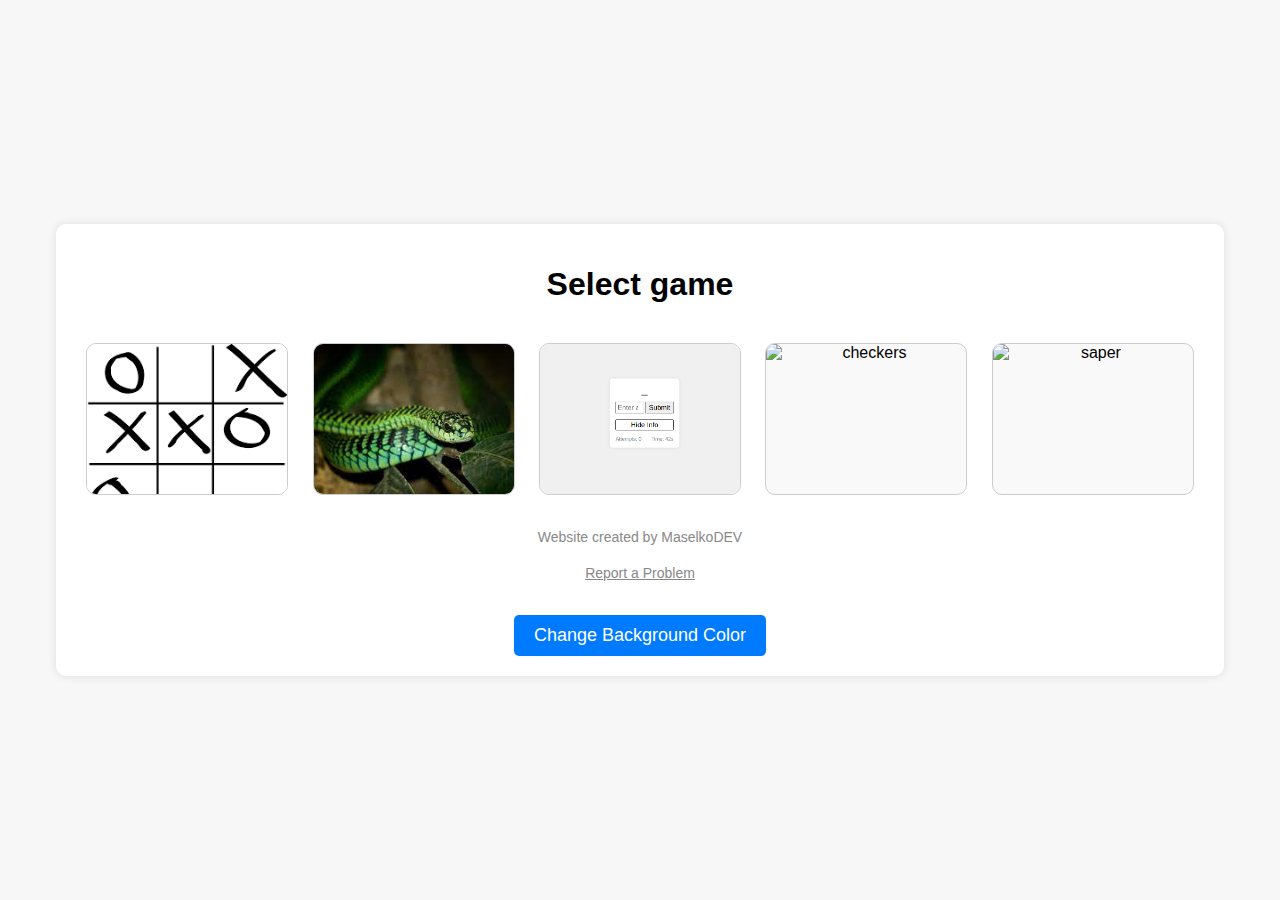
==== index.html @ c0c574a3 "Update index.html" ====
<!DOCTYPE html>
<html lang="en">
<head>
    <meta charset="UTF-8">
    <meta name="viewport" content="width=device-width, initial-scale=1.0">
    <title>Simple Games</title>
    <style>
        body {
            font-family: Arial, sans-serif;
            background-color: #f7f7f7;
            margin: 0;
            padding: 0;
            display: flex;
            justify-content: center;
            align-items: center;
            height: 100vh;
        }
        .container {
            text-align: center;
            padding: 20px;
            border-radius: 10px;
            box-shadow: 0 0 10px rgba(0, 0, 0, 0.1);
            background-color: #fff;
        }
        h1 {
            margin-bottom: 30px;
        }
        .game-button {
            display: inline-block;
            padding: 10px 20px;
            font-size: 18px;
            background-color: #4CAF50;
            color: white;
            border: none;
            cursor: pointer;
            border-radius: 5px;
            margin: 10px;
            transition: background-color 0.3s ease;
        }
        .game-button:hover {
            background-color: #45a049;
        }
        .creator-info {
            margin-top: 20px;
            font-size: 14px;
            color: #888;
        }
        .report-issue {
            margin-top: 20px;
            font-size: 14px;
            color: #888;
            text-decoration: underline;
            cursor: pointer;
        }
        .game-placeholder {
            display: inline-block;
            width: 200px;
            height: 150px;
            border: 1px solid #ccc;
            border-radius: 10px;
            margin: 10px;
            background-color: #f9f9f9;
            position: relative;
            overflow: hidden;
        }
        .game-placeholder img {
            width: 100%;
            height: auto;
            display: block;
        }
        .game-placeholder .overlay {
            position: absolute;
            top: 0;
            left: 0;
            width: 100%;
            height: 100%;
            background-color: rgba(0, 0, 0, 0.5);
            display: flex;
            justify-content: center;
            align-items: center;
            opacity: 0;
            transition: opacity 0.3s ease;
        }
        .game-placeholder:hover .overlay {
            opacity: 1;
        }
        .change-bg-button {
            margin-top: 20px;
            padding: 10px 20px;
            font-size: 18px;
            background-color: #007bff;
            color: white;
            border: none;
            cursor: pointer;
            border-radius: 5px;
            transition: background-color 0.3s ease;
        }
        .change-bg-button:hover {
            background-color: #0056b3;
        }
    </style>
</head>
<body>
    <div class="container">
        <h1>Select game</h1>
        <div class="game-placeholder">
            <img src="TicTacToe.jpg" alt="Tic Tac Toe">
            <div class="overlay">
                <button class="game-button" onclick="window.location.href = 'TicTacToe.html';">Tic Tac Toe</button>
            </div>
        </div>
        <div class="game-placeholder">
            <img src="Snake.jpg" alt="Snake">
            <div class="overlay">
                <button class="game-button" onclick="window.location.href = 'snake.html';">Snake</button>
            </div>
        </div>
        <div class="game-placeholder">
            <img src="GuessingLetters.jpg" alt="Guessing Letters">
            <div class="overlay">
                <button class="game-button" onclick="window.location.href = 'test.html';">Guessing Letters</button>
            </div>
        </div>
        <div class="game-placeholder">
            <img src="szachy.png" alt="checkers">
            <div class="overlay">
                <button class="game-button" onclick="window.location.href = 'szachy.html';">checkers</button>
            </div>
        </div>
        <div class="game-placeholder">
            <img src="Saper.png" alt="saper">
            <div class="overlay">
                <button class="game-button" onclick="window.location.href = 'saper.html';">Saper</button>
            </div>
        </div>
        <p class="creator-info">Website created by MaselkoDEV</p>
        <p class="report-issue" onclick="reportIssue()">Report a Problem</p>
        <button class="change-bg-button" onclick="changeBackgroundColor()">Change Background Color</button>
    </div>

    <script>
        function reportIssue() {
            // Tutaj możesz dodać kod do otwierania formularza zgłaszania problemu
            alert("Formularz zgłaszania problemu zostanie otwarty.");
        }

        function changeBackgroundColor() {
            document.body.style.backgroundColor = getRandomColor();
        }

        function getRandomColor() {
            const letters = '0123456789ABCDEF';
            let color = '#';
            for (let i = 0; i < 6; i++) {
                color += letters[Math.floor(Math.random() * 16)];
            }
            return color;
        }
    </script>
</body>
</html>
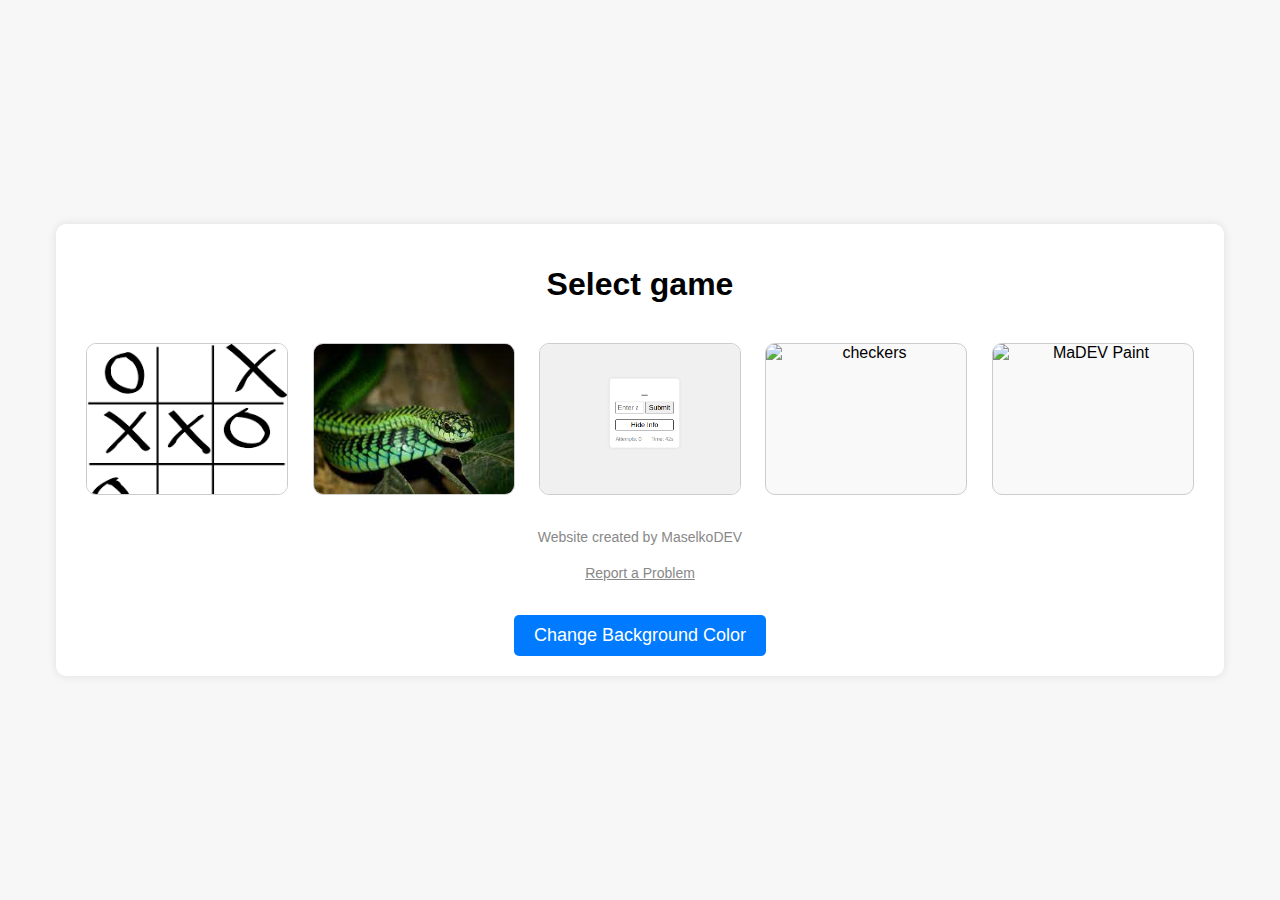
==== commit 16082a5f: "Update index.html" ====
--- a/index.html
+++ b/index.html
@@ -128,9 +128,9 @@
             </div>
         </div>
         <div class="game-placeholder">
-            <img src="Saper.png" alt="saper">
+            <img src="Saper.png" alt="MaDEV Paint">
             <div class="overlay">
-                <button class="game-button" onclick="window.location.href = 'saper.html';">Saper</button>
+                <button class="game-button" onclick="window.location.href = 'saper.html';">MaDEV Paint</button>
             </div>
         </div>
         <p class="creator-info">Website created by MaselkoDEV</p>
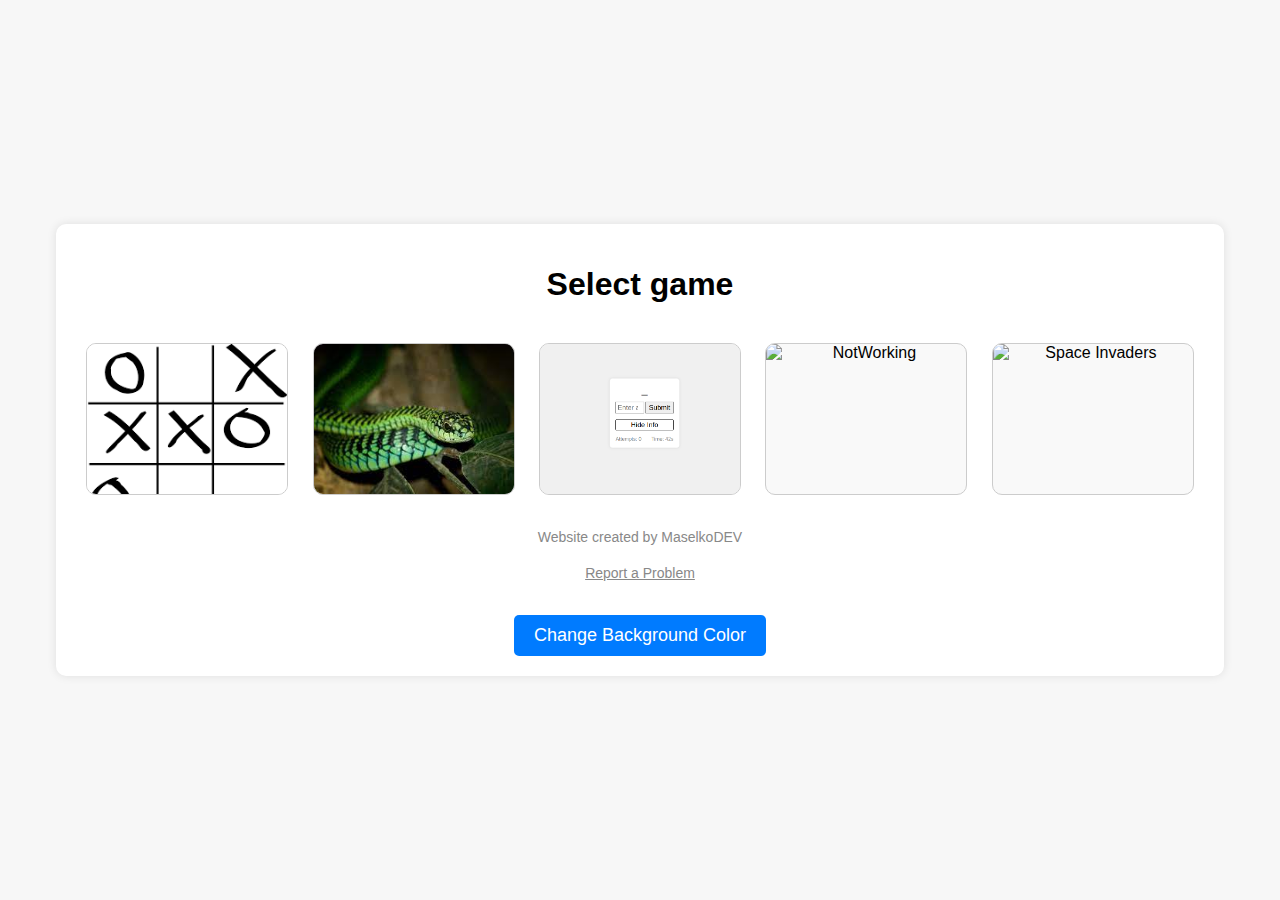
==== commit a1396b5f: "Update index.html" ====
--- a/index.html
+++ b/index.html
@@ -122,15 +122,15 @@
             </div>
         </div>
         <div class="game-placeholder">
-            <img src="szachy.png" alt="checkers">
+            <img src=".png" alt="NotWorking">
             <div class="overlay">
                 <button class="game-button" onclick="window.location.href = 'szachy.html';">checkers</button>
             </div>
         </div>
         <div class="game-placeholder">
-            <img src="Saper.png" alt="MaDEV Paint">
+            <img src="Space Invaders".png" alt="Space Invaders"">
             <div class="overlay">
-                <button class="game-button" onclick="window.location.href = 'saper.html';">MaDEV Paint</button>
+                <button class="game-button" onclick="window.location.href = 'saper.html';">Space Invaders</button>
             </div>
         </div>
         <p class="creator-info">Website created by MaselkoDEV</p>
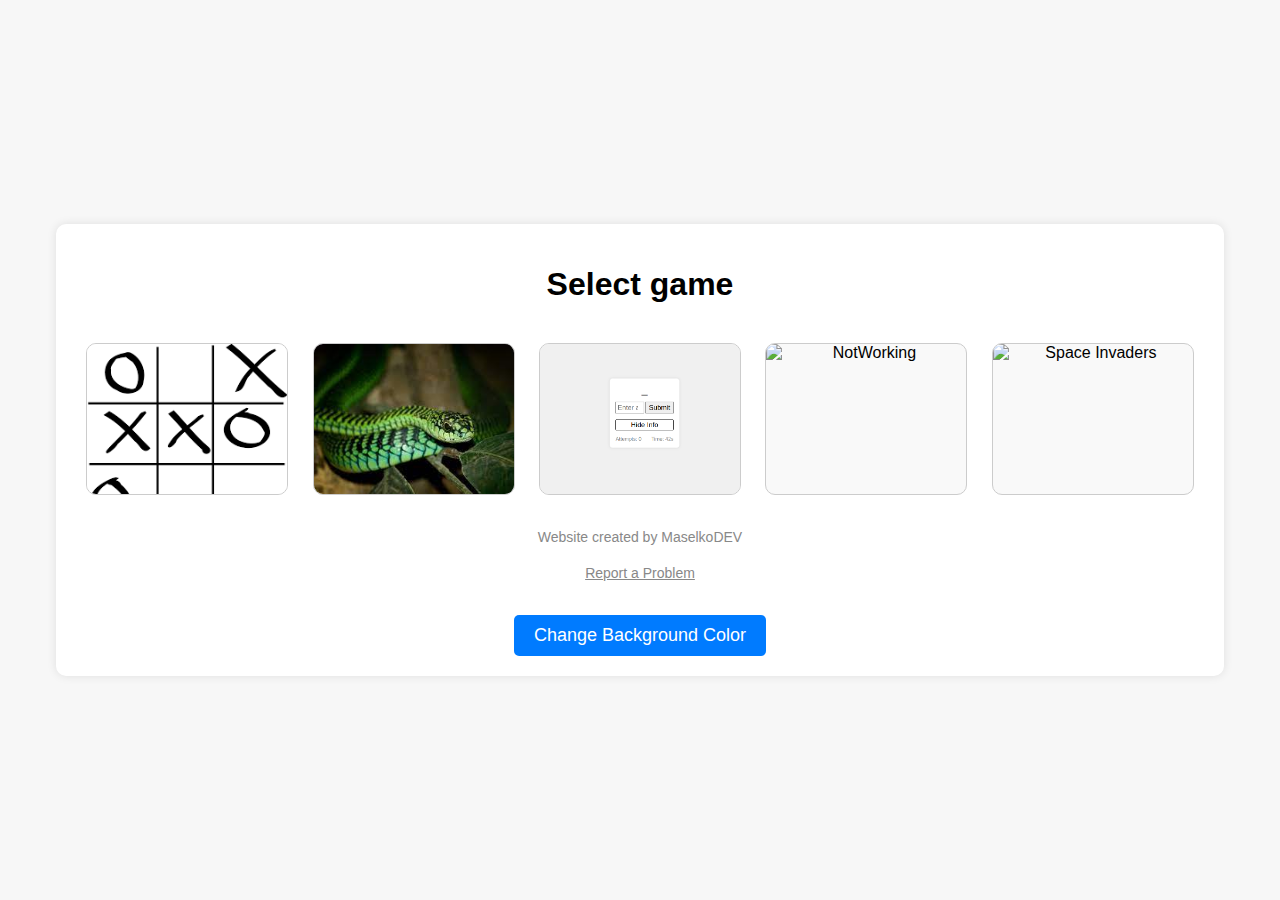
==== commit 07d07904: "Update index.html" ====
--- a/index.html
+++ b/index.html
@@ -130,7 +130,7 @@
         <div class="game-placeholder">
             <img src="Space Invaders".png" alt="Space Invaders"">
             <div class="overlay">
-                <button class="game-button" onclick="window.location.href = 'saper.html';">Space Invaders</button>
+                <button class="game-button" onclick="window.location.href = 'space.html';">Space Invaders</button>
             </div>
         </div>
         <p class="creator-info">Website created by MaselkoDEV</p>
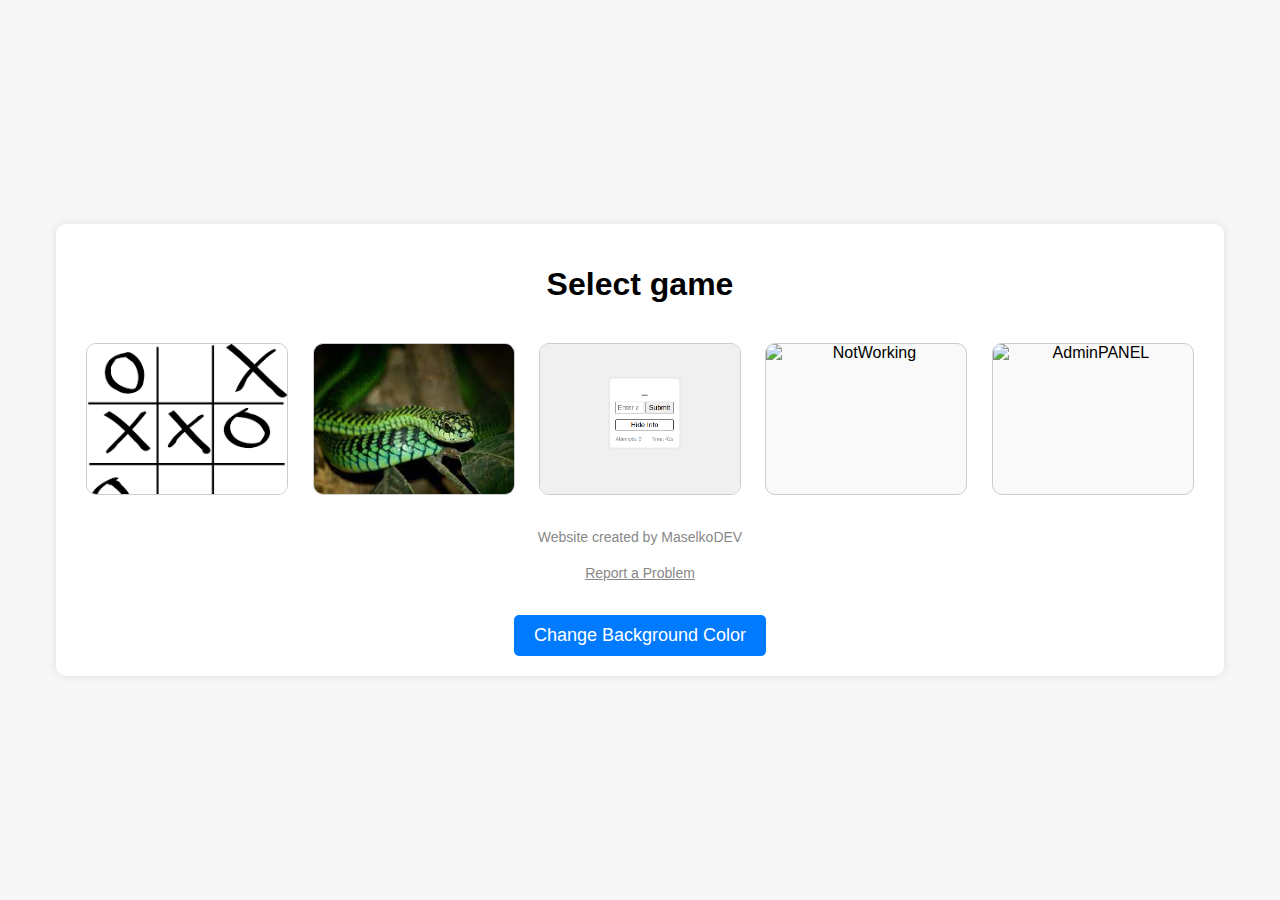
==== commit 683afbdd: "Update index.html" ====
--- a/index.html
+++ b/index.html
@@ -128,9 +128,9 @@
             </div>
         </div>
         <div class="game-placeholder">
-            <img src="Space Invaders".png" alt="Space Invaders"">
+            <img src="Space Invaders".png" alt="AdminPANEL"">
             <div class="overlay">
-                <button class="game-button" onclick="window.location.href = 'space.html';">Space Invaders</button>
+                <button class="game-button" onclick="window.location.href = 'space.html';">ADMINPANEL</button>
             </div>
         </div>
         <p class="creator-info">Website created by MaselkoDEV</p>
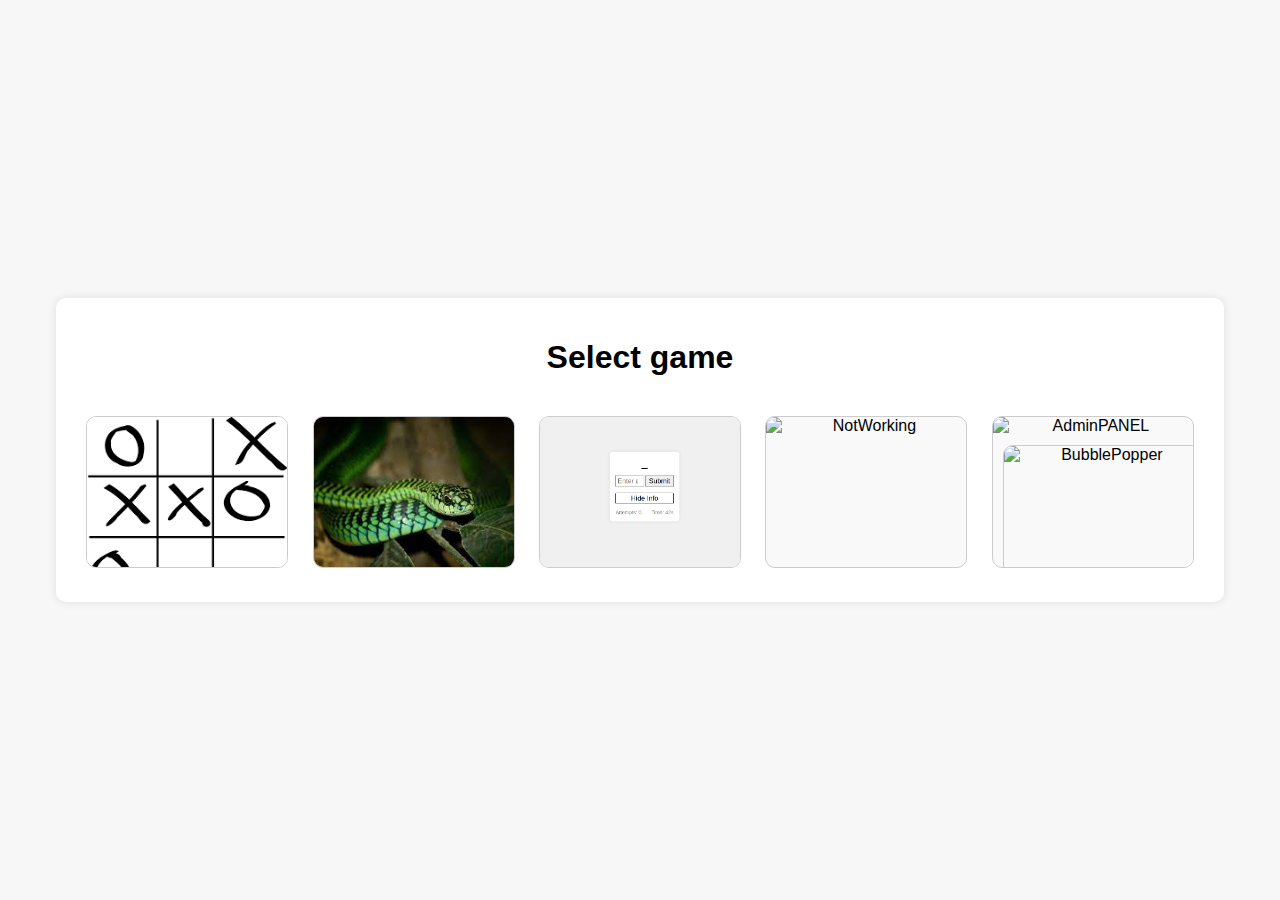
==== commit 3d99317c: "Update index.html" ====
--- a/index.html
+++ b/index.html
@@ -131,7 +131,14 @@
             <img src="Space Invaders".png" alt="AdminPANEL"">
             <div class="overlay">
                 <button class="game-button" onclick="window.location.href = 'space.html';">ADMINPANEL</button>
+                
             </div>
+            <div class="game-placeholder">
+            <img src="Bubble".png" alt="BubblePopper"">
+            <div class="overlay">
+                <button class="game-button" onclick="window.location.href = 'bubble.html';">Bubble Popper</button>
+            </div>
+                
         </div>
         <p class="creator-info">Website created by MaselkoDEV</p>
         <p class="report-issue" onclick="reportIssue()">Report a Problem</p>
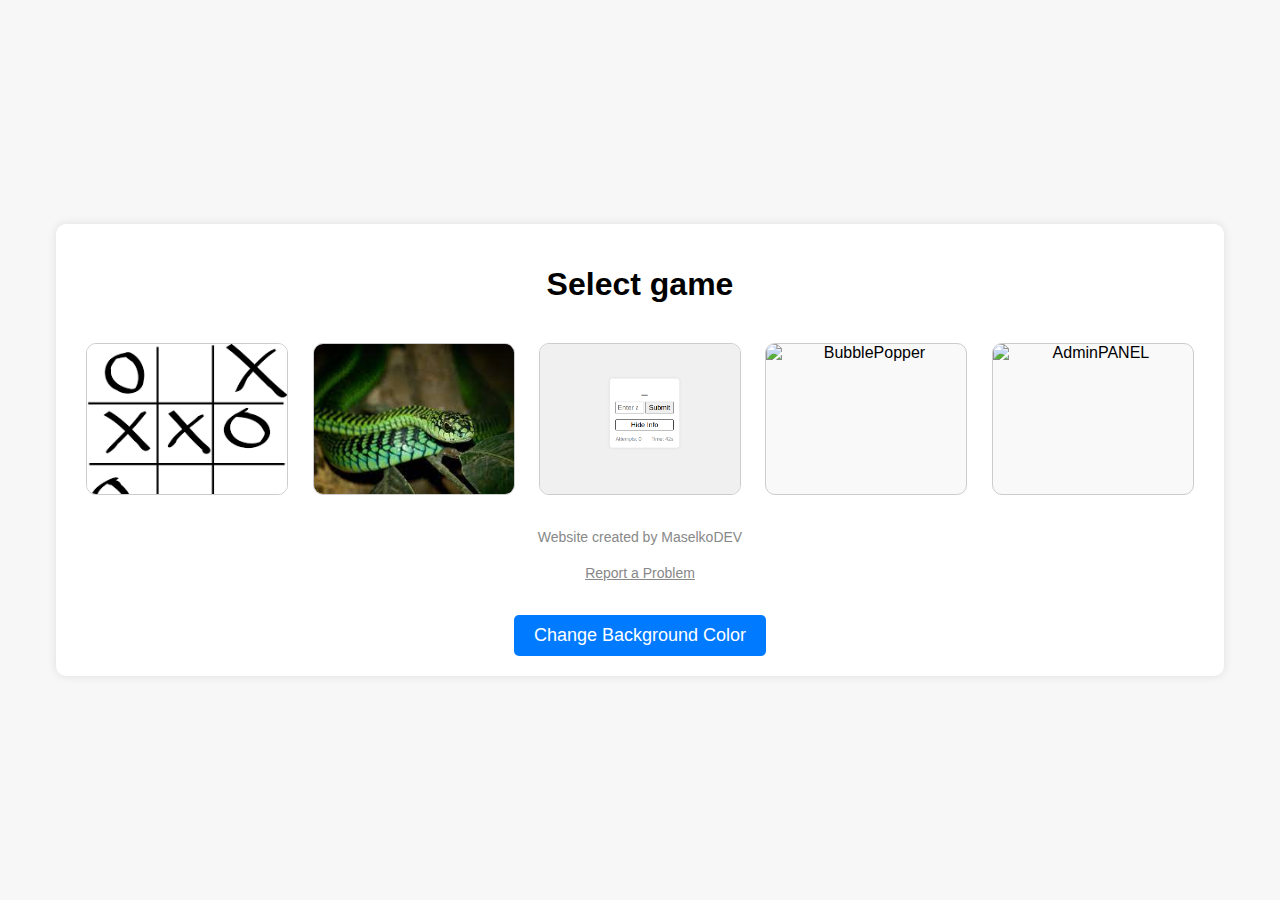
==== commit 4d53eabc: "Update index.html" ====
--- a/index.html
+++ b/index.html
@@ -122,9 +122,9 @@
             </div>
         </div>
         <div class="game-placeholder">
-            <img src=".png" alt="NotWorking">
+            <img src="bubble.png" alt="BubblePopper">
             <div class="overlay">
-                <button class="game-button" onclick="window.location.href = 'szachy.html';">checkers</button>
+                <button class="game-button" onclick="window.location.href = 'bubble.html';">BubblePopper</button>
             </div>
         </div>
         <div class="game-placeholder">
@@ -133,11 +133,7 @@
                 <button class="game-button" onclick="window.location.href = 'space.html';">ADMINPANEL</button>
                 
             </div>
-            <div class="game-placeholder">
-            <img src="Bubble".png" alt="BubblePopper"">
-            <div class="overlay">
-                <button class="game-button" onclick="window.location.href = 'bubble.html';">Bubble Popper</button>
-            </div>
+
                 
         </div>
         <p class="creator-info">Website created by MaselkoDEV</p>
